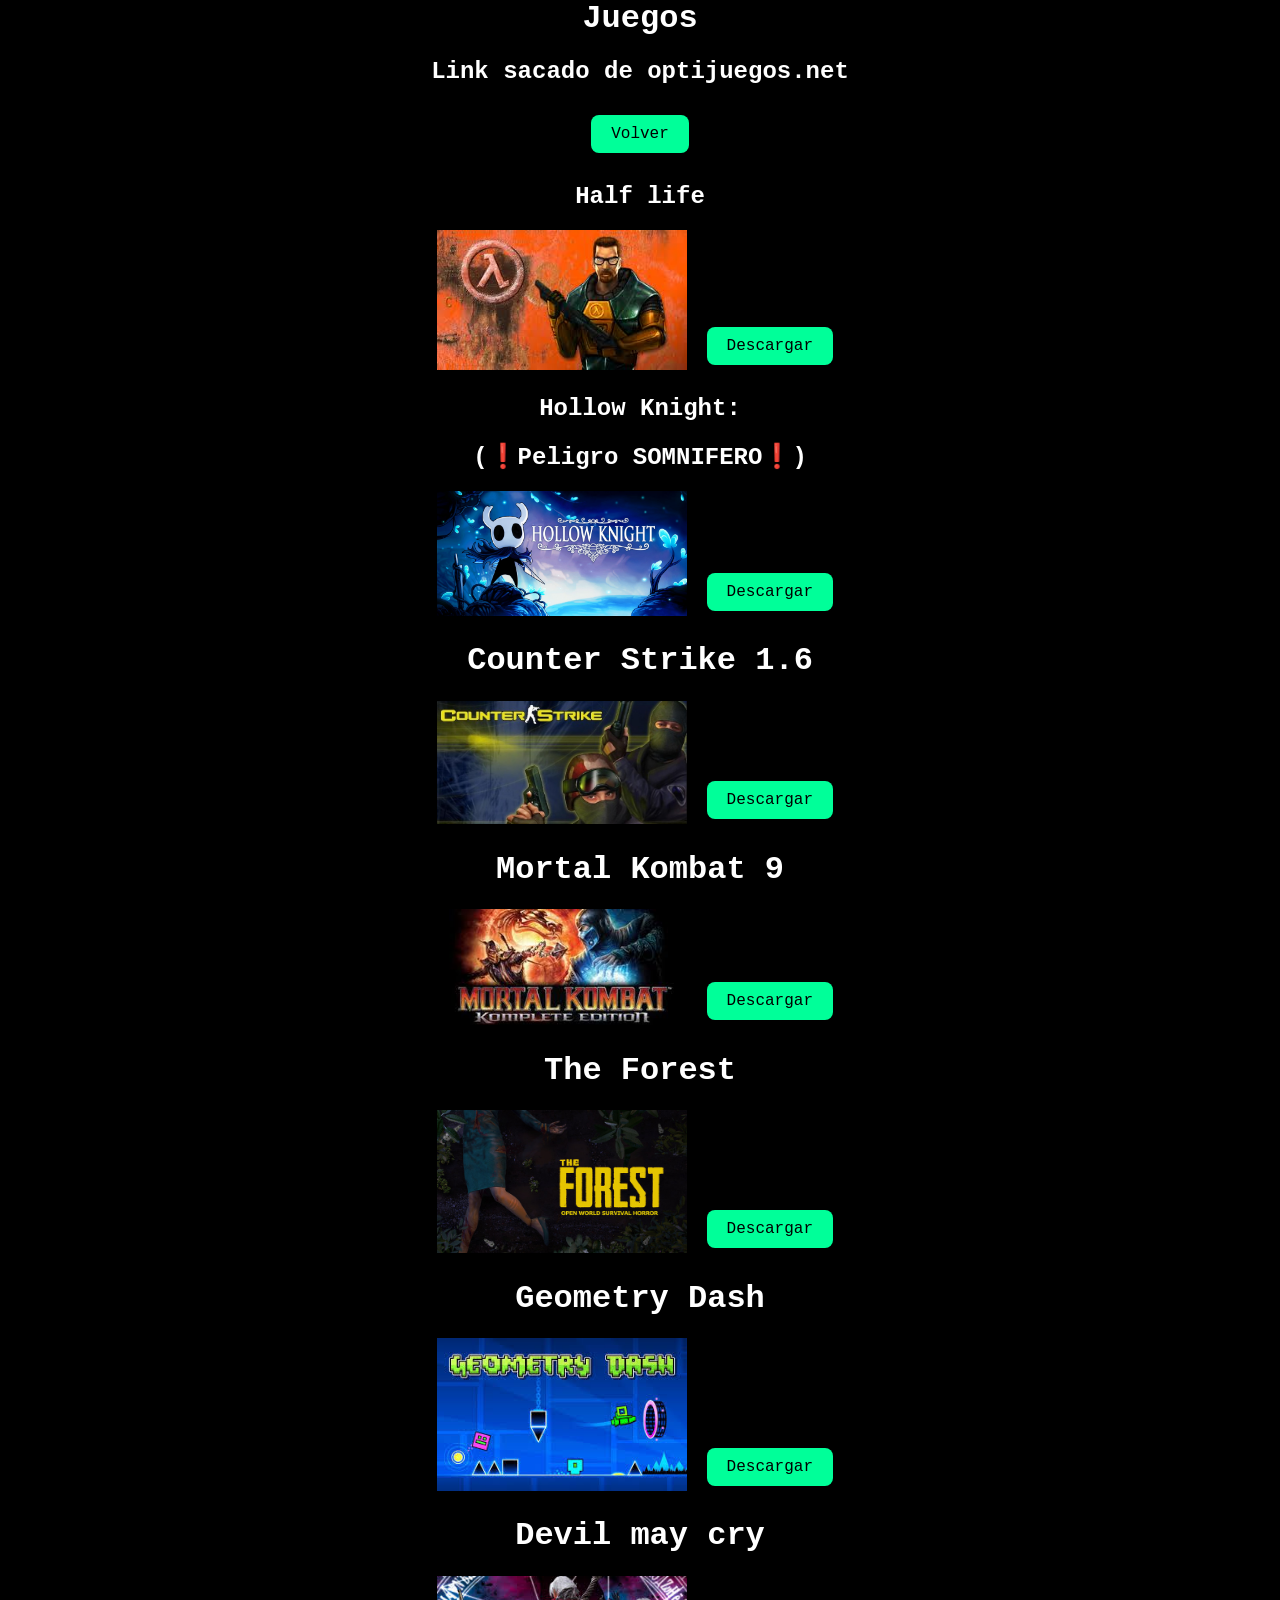
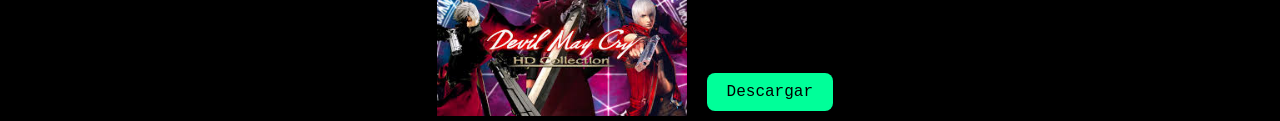
==== pag1.html @ 382973ef "Add files via upload" ====
<html>

<head>
 <style>
body {
    background-color: black;
    color: white;
    font-family: 'Courier New', Courier, monospace;
}

button {
      background-color: #00ffcc;
      color: black;
      border: none;
      padding: 10px 20px;
      margin: 10px;
      border-radius: 5px;
      font-family: 'Courier New', monospace;
      cursor: pointer;
      vertical-align: bottom;
    }

 </style>

<meta name="viewport" content="width=device-width, initial-scale=1.0">
<link rel="stylesheet" href="style/style.css">

<h1>Juegos</h1>
<h2>Link sacado de optijuegos.net</h2>

</head>

<body>
<a href="index.html"><button>Volver</button></a>

<h2>Half life</h2>
<img src="Imagenes/Half-life.png" width="250" height="150">
<a href="https://www.mediafire.com/file/2y1tl2cg7ugn3y4"><button>Descargar</button></a>

<h2>Hollow Knight: </h2>
<h2>(❗Peligro SOMNIFERO❗)</h2>
<img src="Imagenes/hollow.png" width="250" height="150">
<a href="https://www.mediafire.com/file/e5mm2clivttvxgk"><button>Descargar</button></a>

<h1>Counter Strike 1.6</h1>
<img src="Imagenes/cs.16.png" width="250" height="150">
<a href="https://www.mediafire.com/file/ag28b7eumf10go2"><button>Descargar</button></a>

<h1>Mortal Kombat 9 </h1>
<img src="Imagenes/mk9.png" width="250" height="150">
<a href="https://www.mediafire.com/file/gbnnyxakrp269st"><button>Descargar</button></a>

<h1>The Forest</h1>
<img src="Imagenes/theforest.png" width="250" height="150">
<a href="https://www.mediafire.com/file/tn9l13cybhm2dzu"><button>Descargar</button></a>

<h1>Geometry Dash</h1>
<img src="Imagenes/GD.png" width="250" height="150">
<a href="https://www.mediafire.com/file/4oqkhsbyplv3ry0"><button>Descargar</button></a>

<h1>Devil may cry </h1>
<img src="Imagenes/image (2).png" width="250" height="150">
<a href="https://gofile.io/d/u73lpL"><button>Descargar</button></a>

    
</body>

</html>
---- style/style.css ----
/* Estilos generales */
body {
  background-color: black;   /* fondo negro */
  color: white;              /* texto blanco */
  font-family: 'Courier New', monospace;
  text-align: center;
  margin: 0;
  padding: 0;
}

/* Imágenes adaptables */
img {
  max-width: 100%;   /* nunca más grande que la pantalla */
  height: auto;
}

/* Botones */
button {
  background-color: #00ff99; /* verde gamer */
  color: black;
  border: none;
  border-radius: 8px;
  padding: 10px 20px;
  margin: 10px;
  cursor: pointer;
  font-size: 1em;
}

button:hover {
  background-color: #00cc77; 
}


@media (max-width: 600px) {
  body {
    font-size: 18px; 
  }

  button {
    width: 100%;     
    font-size: 1.2em;
  }
}
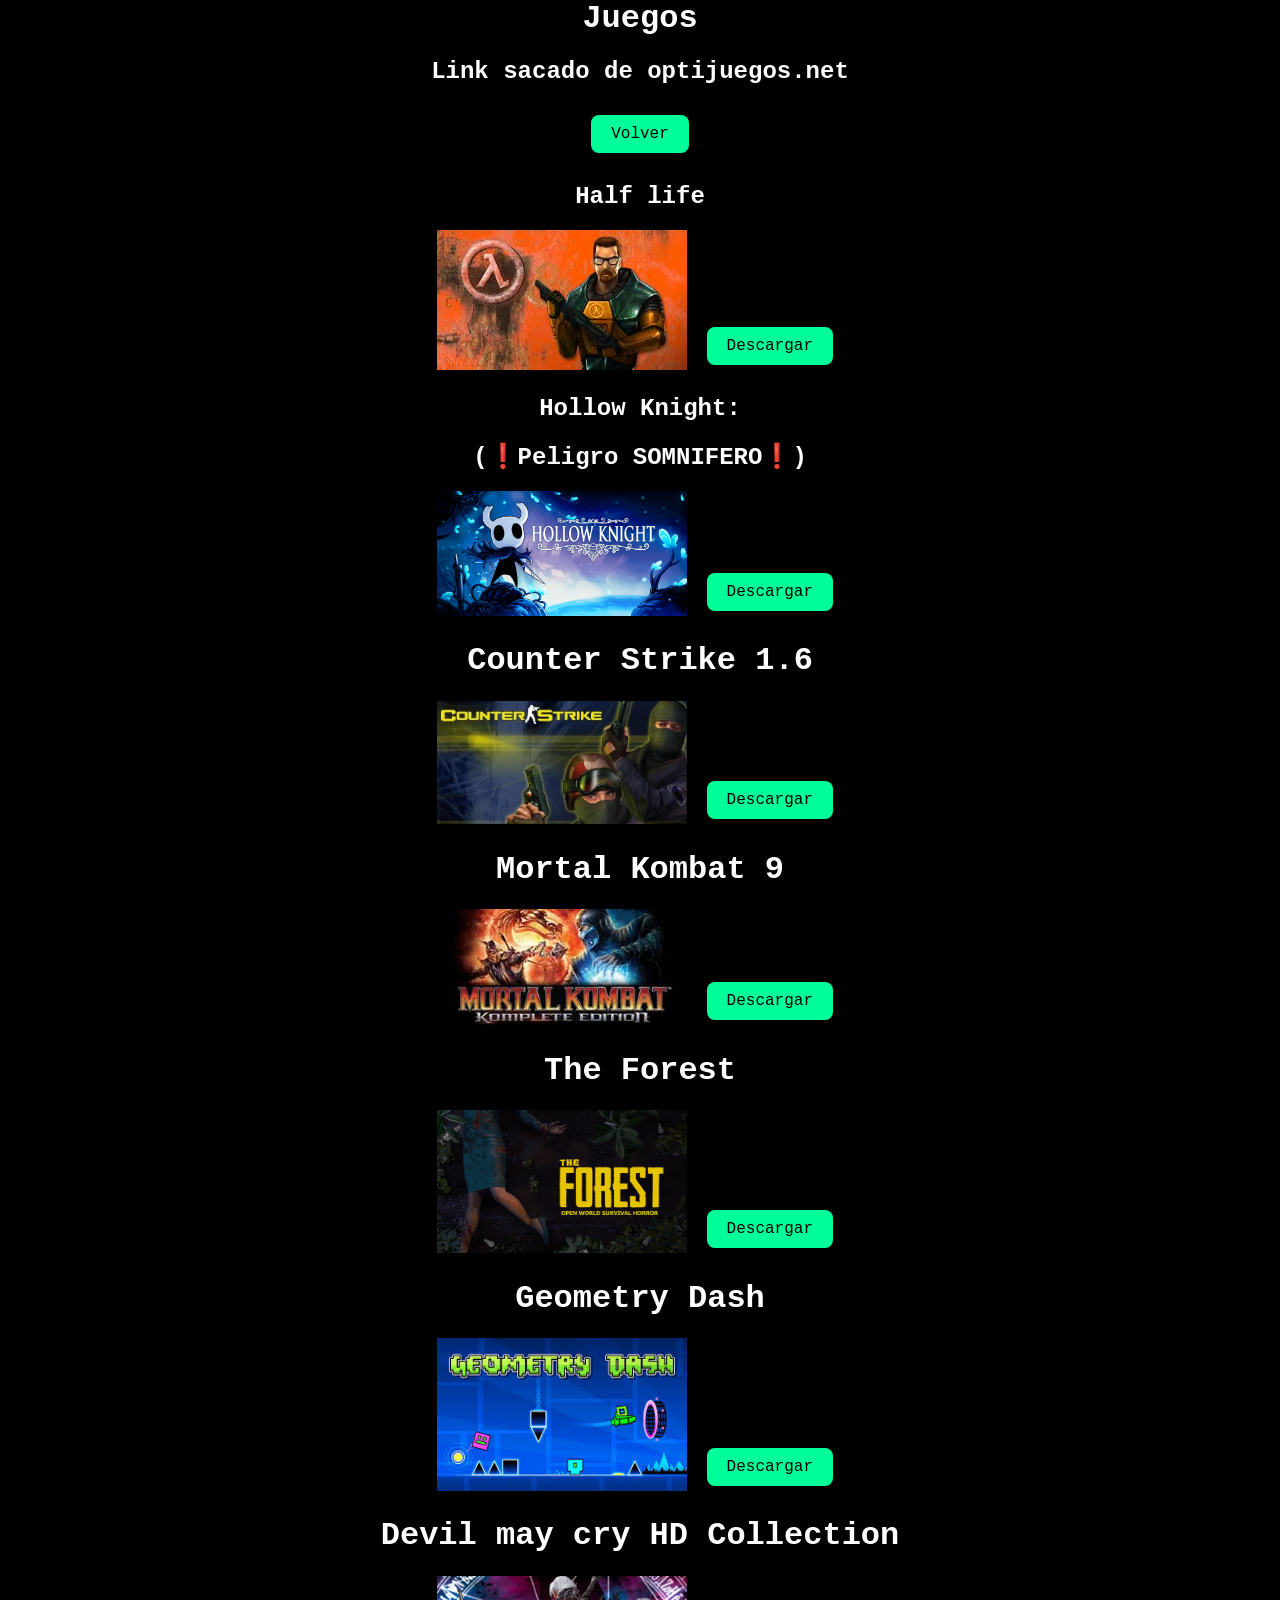
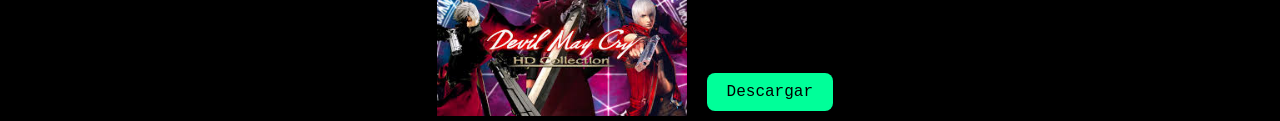
==== commit dfb2b3c3: "Fix game title for Devil may cry Updated the title of the last game from 'Devil may cry' to 'Devil m" ====
--- a/pag1.html
+++ b/pag1.html
@@ -58,11 +58,11 @@
 <img src="Imagenes/GD.png" width="250" height="150">
 <a href="https://www.mediafire.com/file/4oqkhsbyplv3ry0"><button>Descargar</button></a>
 
-<h1>Devil may cry </h1>
+<h1>Devil may cry HD Collection </h1>
 <img src="Imagenes/image (2).png" width="250" height="150">
 <a href="https://gofile.io/d/u73lpL"><button>Descargar</button></a>
 
     
 </body>
 
-</html>+</html>
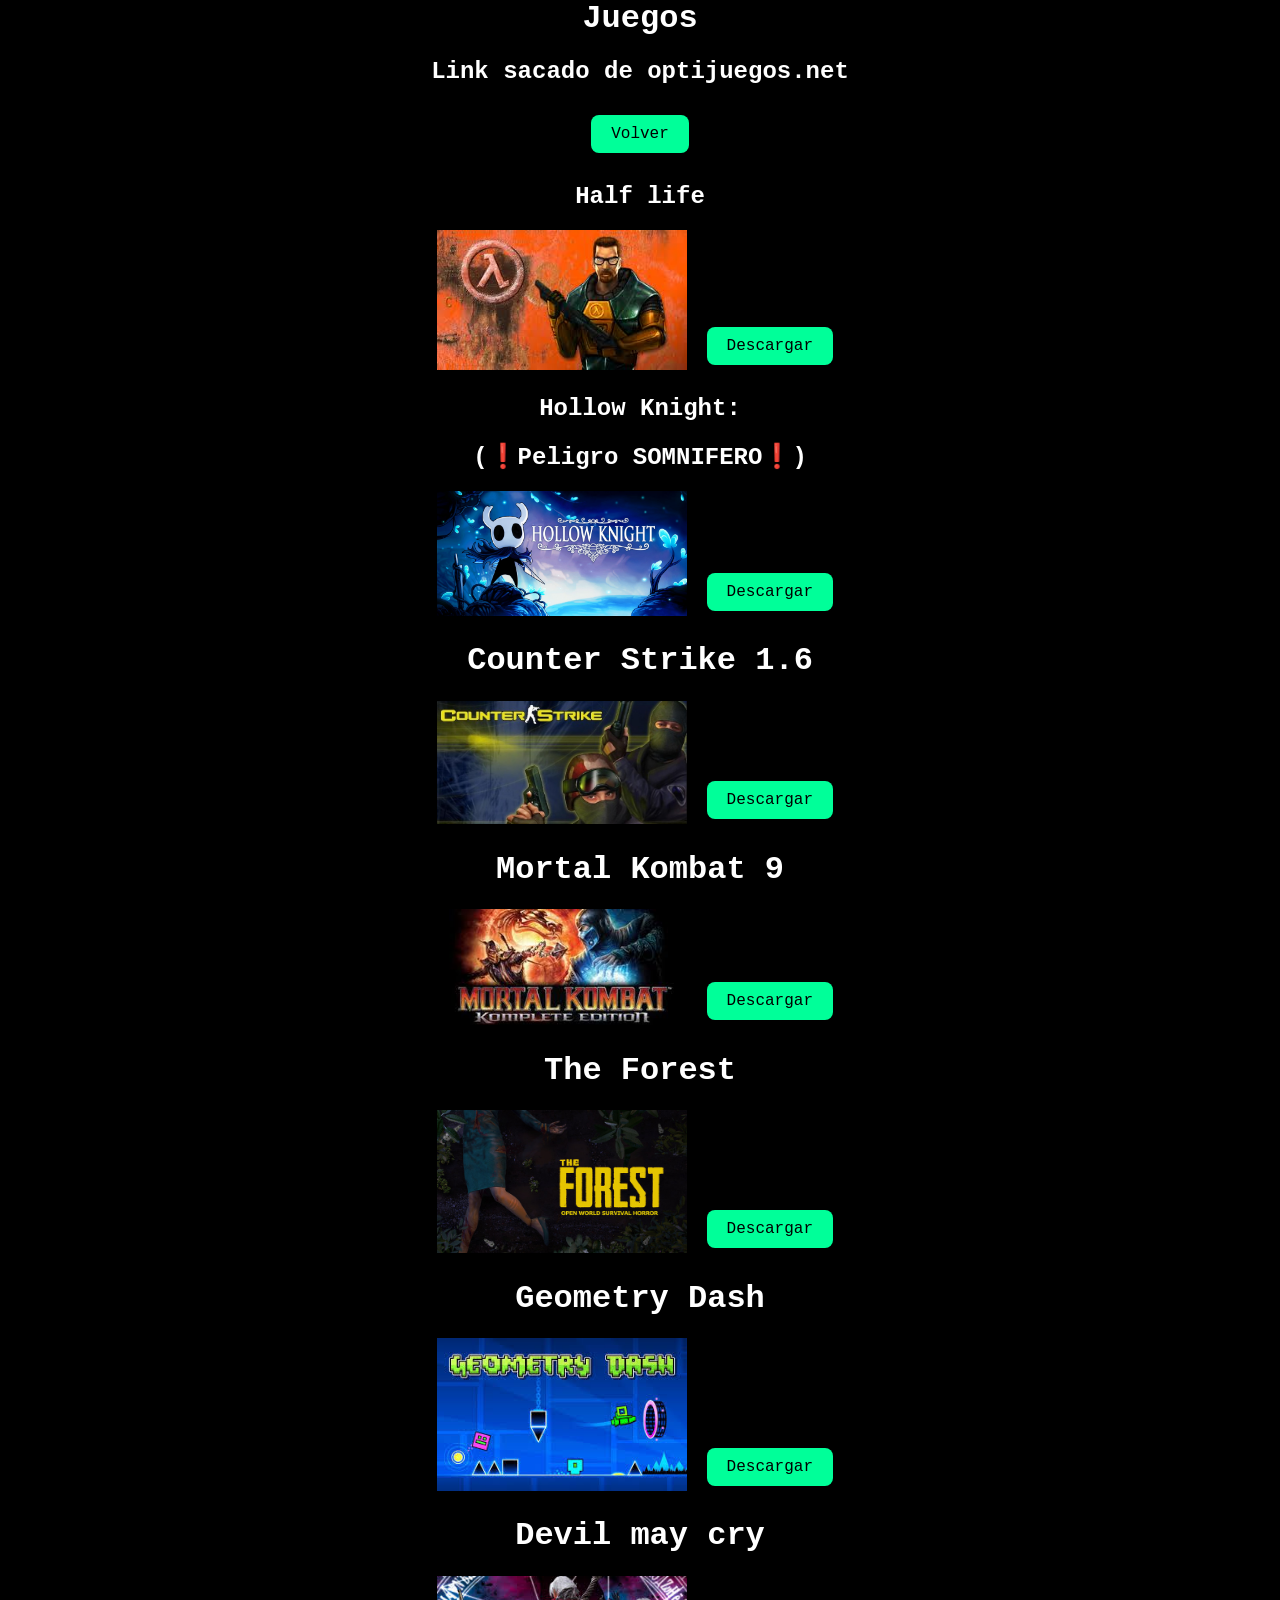
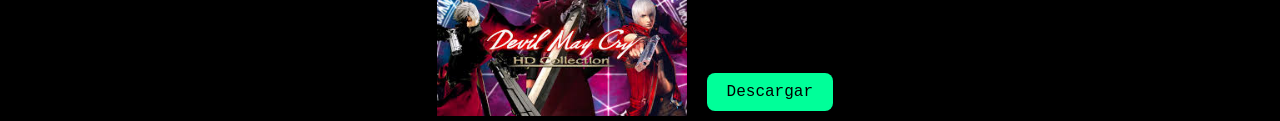
==== commit 06aebc5d: "Add files via upload" ====
--- a/pag1.html
+++ b/pag1.html
@@ -58,11 +58,11 @@
 <img src="Imagenes/GD.png" width="250" height="150">
 <a href="https://www.mediafire.com/file/4oqkhsbyplv3ry0"><button>Descargar</button></a>
 
-<h1>Devil may cry HD Collection </h1>
+<h1>Devil may cry </h1>
 <img src="Imagenes/image (2).png" width="250" height="150">
 <a href="https://gofile.io/d/u73lpL"><button>Descargar</button></a>
 
     
 </body>
 
-</html>
+</html>
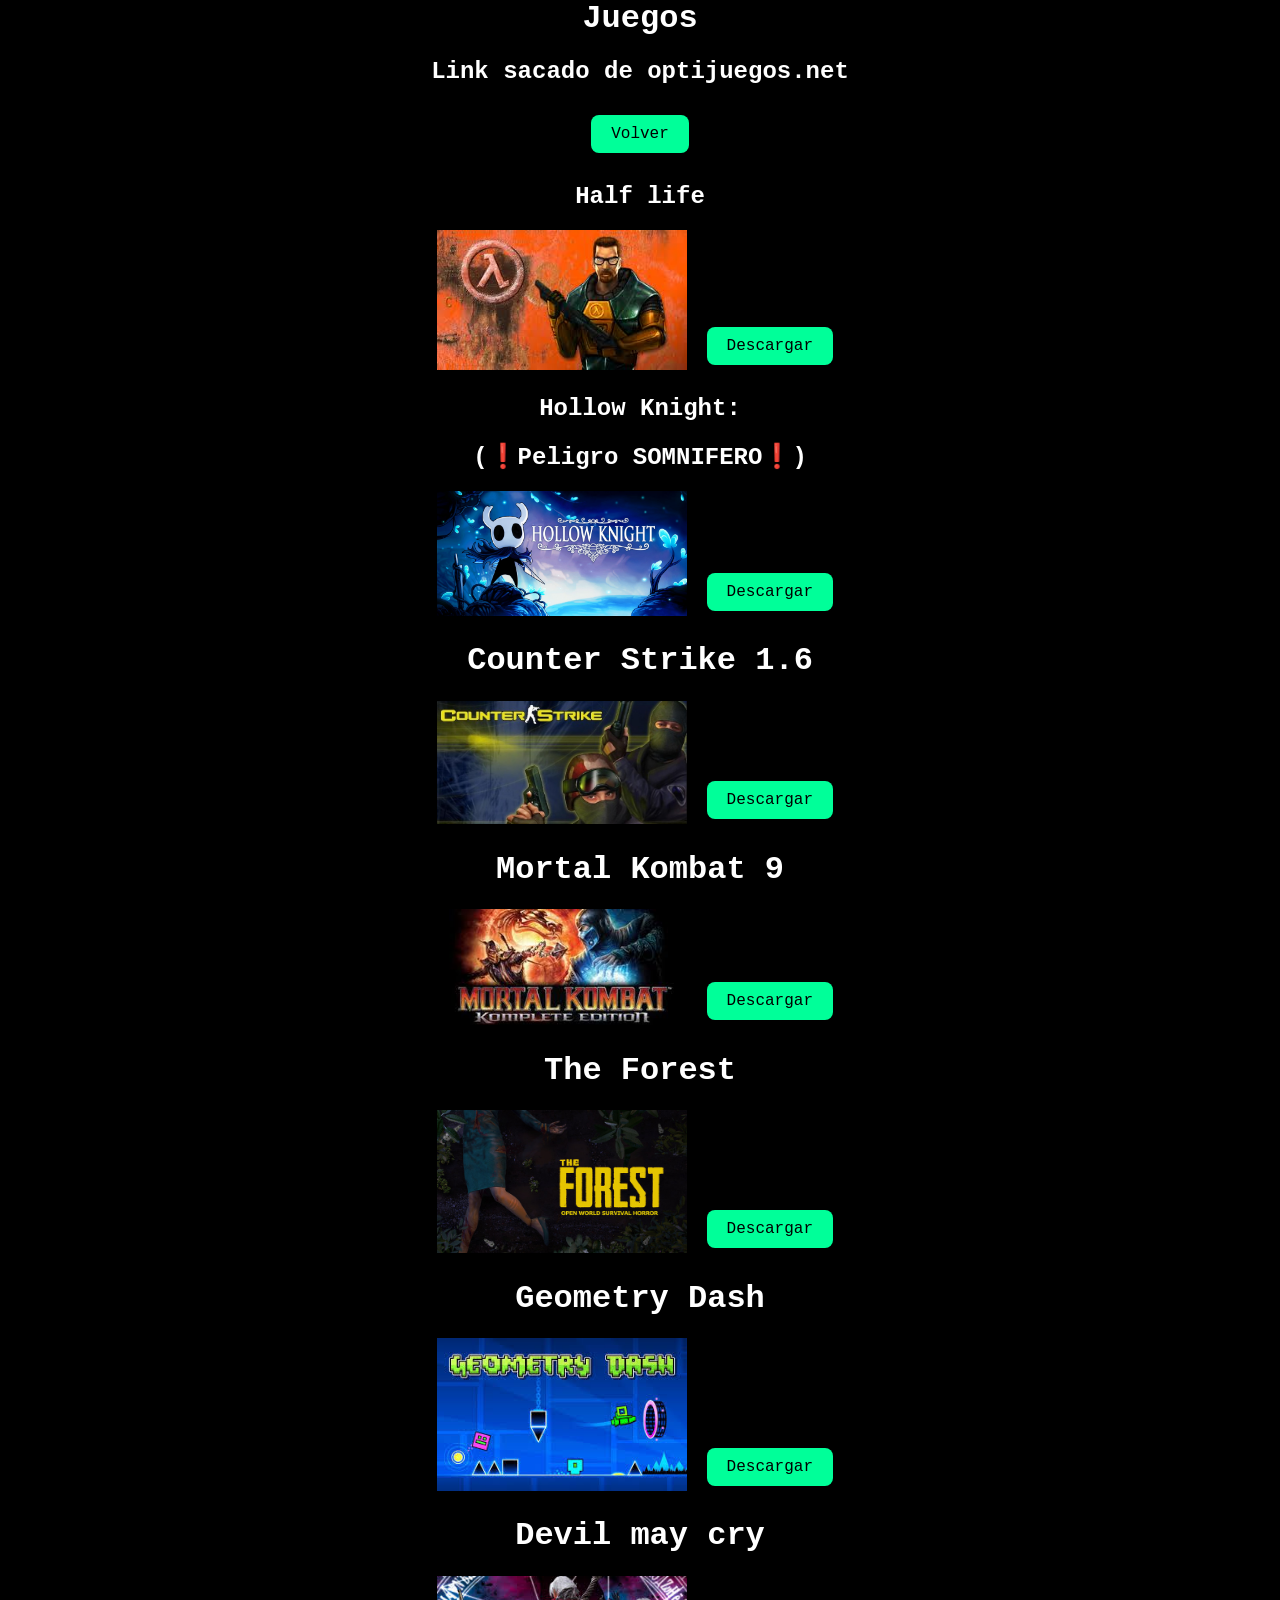
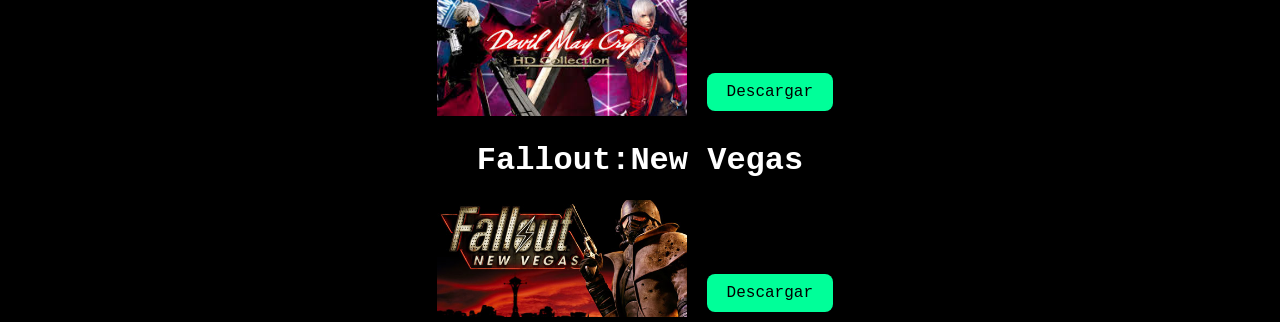
==== commit df93b03f: "Add files via upload" ====
--- a/pag1.html
+++ b/pag1.html
@@ -61,6 +61,9 @@
 <h1>Devil may cry </h1>
 <img src="Imagenes/image (2).png" width="250" height="150">
 <a href="https://gofile.io/d/u73lpL"><button>Descargar</button></a>
+<h1>Fallout:New Vegas</h1>
+<img src="Imagenes/FalloutNV.png" width="250" height="150">
+<a href="https://www.mediafire.com/file/jri4y8qvwvakbfo"><button>Descargar</button></a>
 
     
 </body>
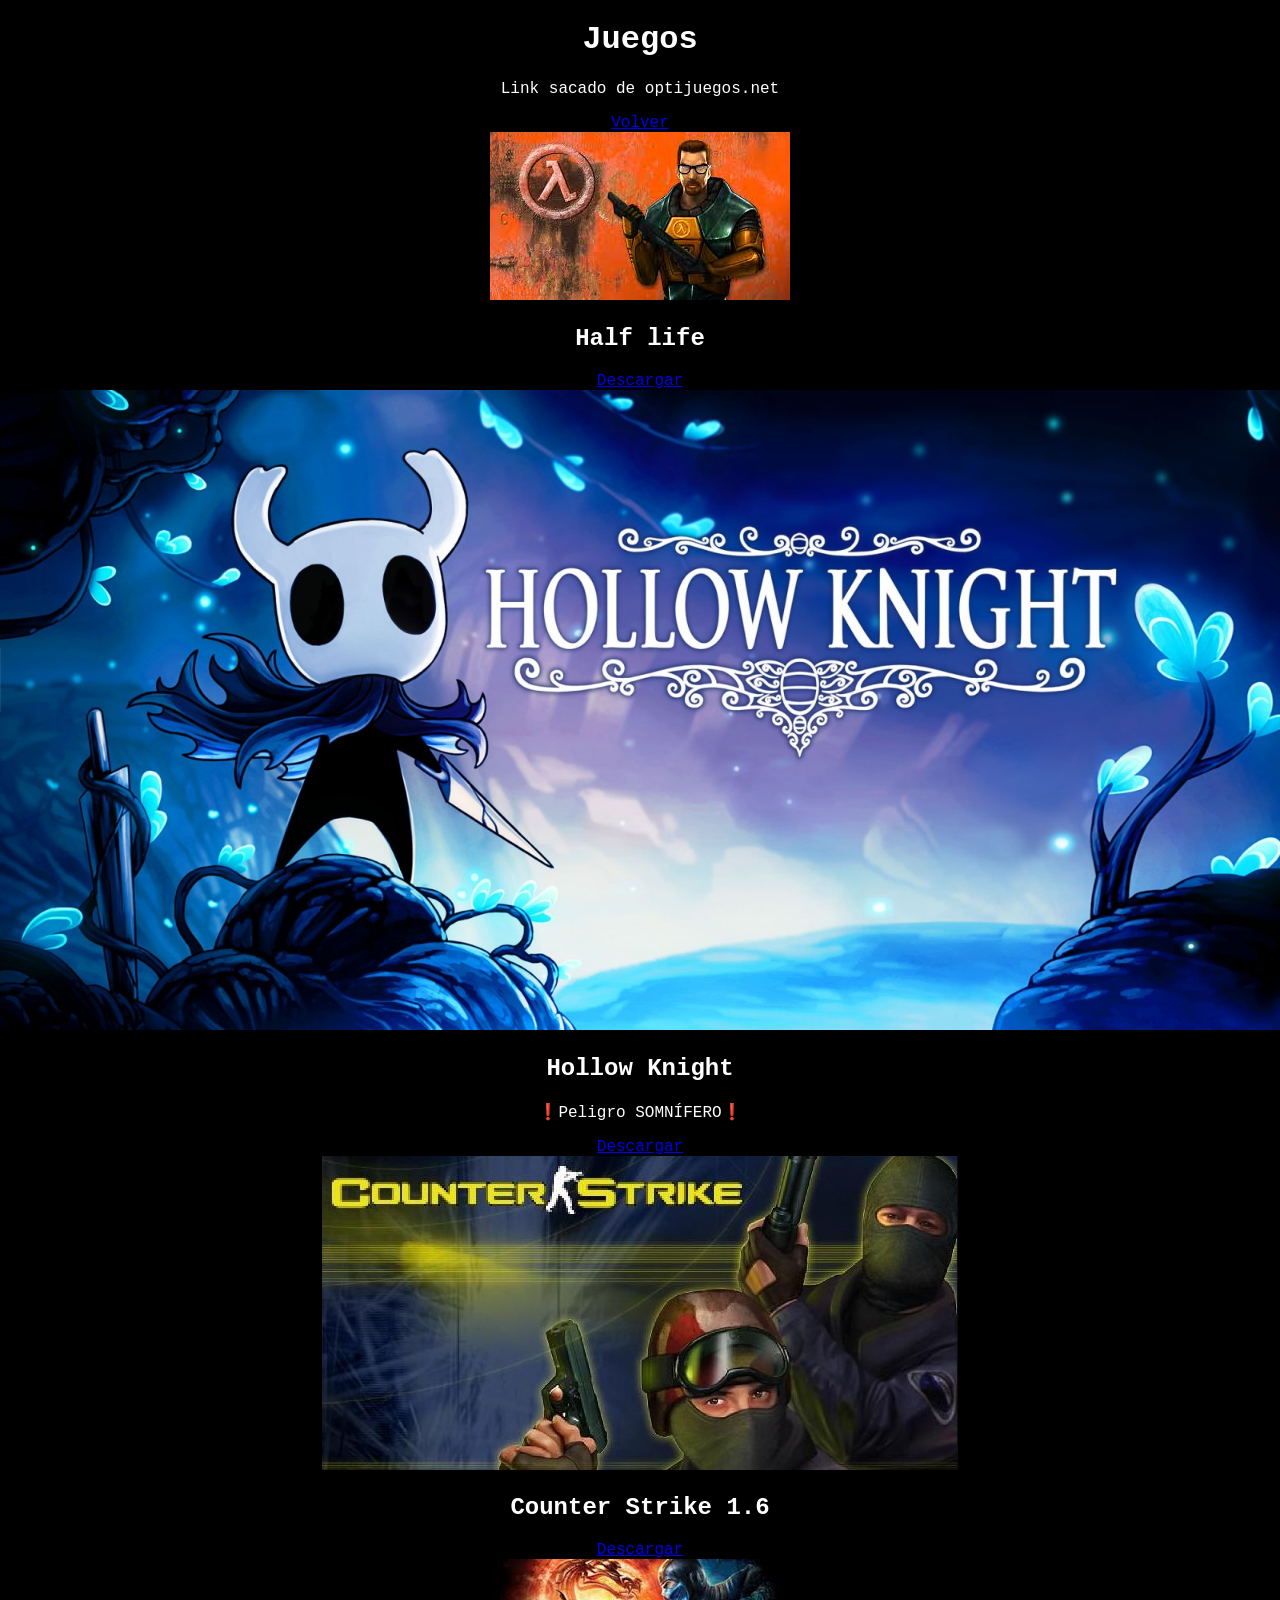
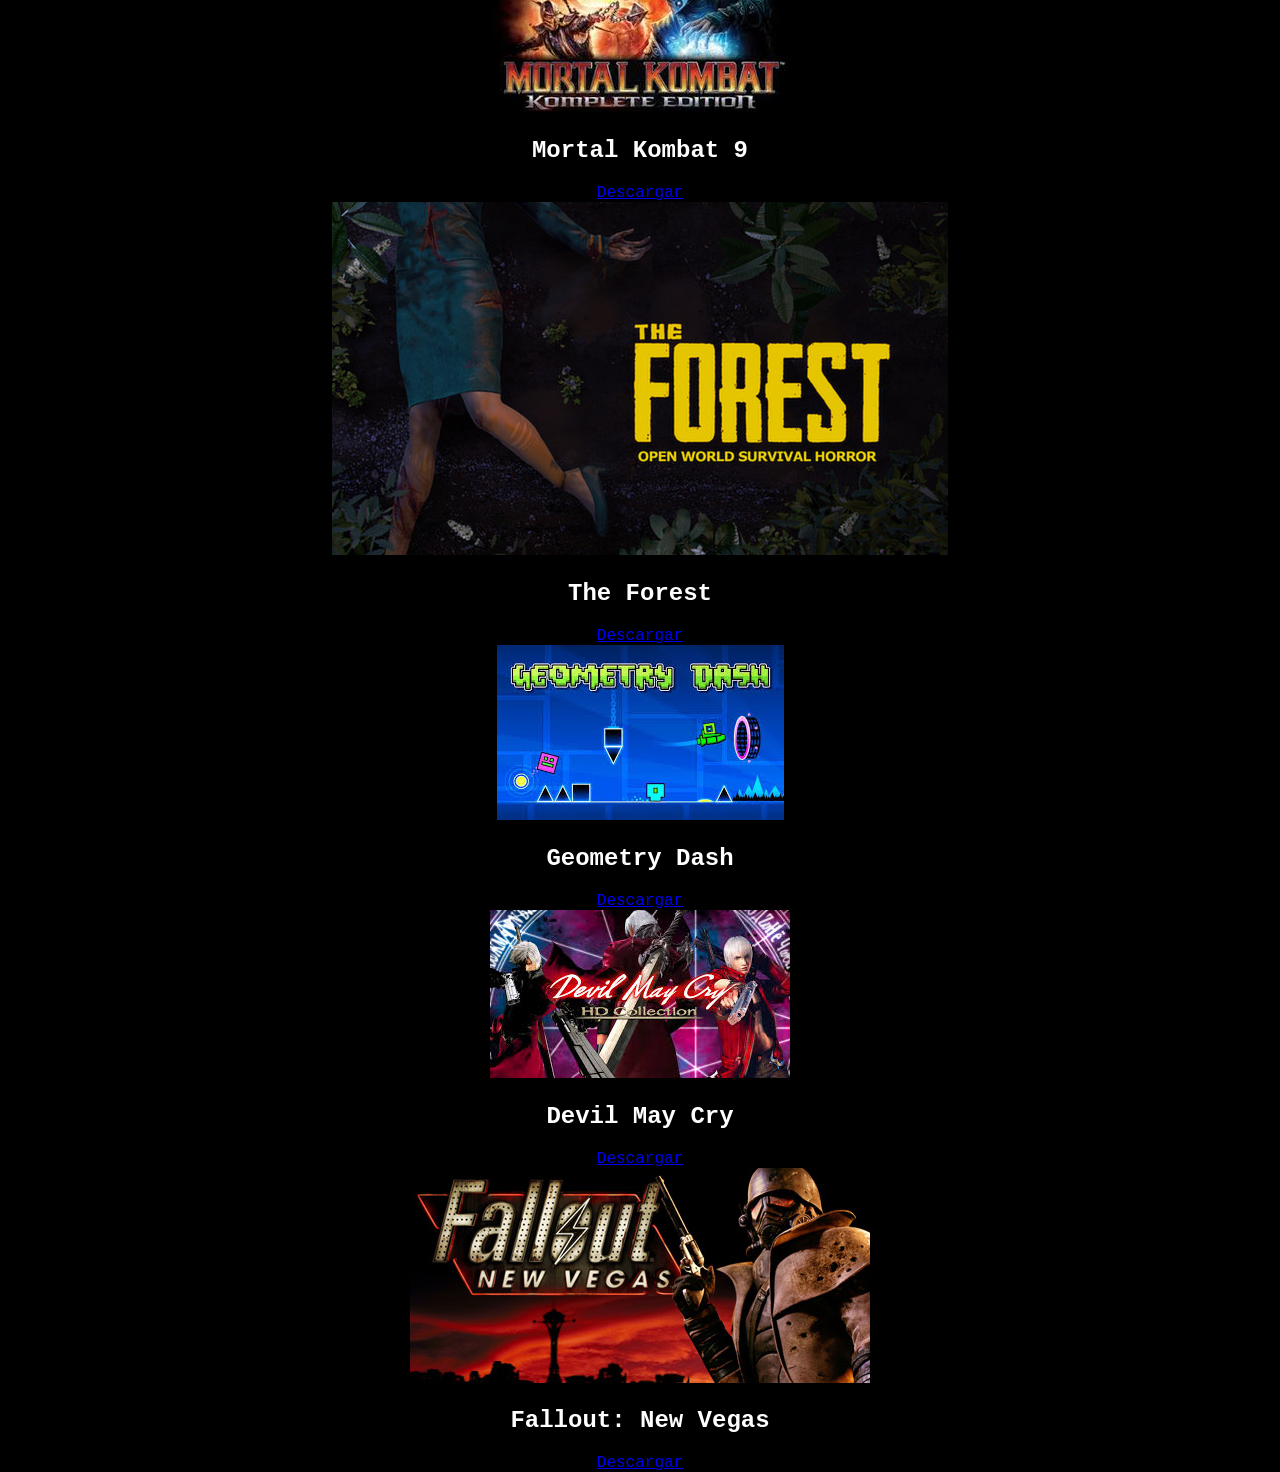
==== commit dd001a42: "Add files via upload" ====
--- a/pag1.html
+++ b/pag1.html
@@ -1,71 +1,89 @@
-<html>
+<!DOCTYPE html>
+<html lang="es">
+<head>
+  <meta charset="UTF-8">
+  <meta name="viewport" content="width=device-width, initial-scale=1.0">
+  <title>Juegos</title>
+  <link rel="stylesheet" href="style/style.css">
+</head>
+<body>
+  <main class="content-page">
+    <header class="page-header">
+      <div>
+        <h1>Juegos</h1>
+        <p class="page-intro">Link sacado de optijuegos.net</p>
+      </div>
+      <div class="button-row">
+        <a class="button" href="index.html">Volver</a>
+      </div>
+    </header>
 
-<head>
- <style>
-body {
-    background-color: black;
-    color: white;
-    font-family: 'Courier New', Courier, monospace;
-}
+    <section class="grid-list">
+      <article class="item-card">
+        <img src="Imagenes/Half-life.png" alt="Half life">
+        <div class="item-info">
+          <h2>Half life</h2>
+          <a class="button" href="https://www.mediafire.com/file/2y1tl2cg7ugn3y4">Descargar</a>
+        </div>
+      </article>
 
-button {
-      background-color: #00ffcc;
-      color: black;
-      border: none;
-      padding: 10px 20px;
-      margin: 10px;
-      border-radius: 5px;
-      font-family: 'Courier New', monospace;
-      cursor: pointer;
-      vertical-align: bottom;
-    }
+      <article class="item-card">
+        <img src="Imagenes/hollow.png" alt="Hollow Knight">
+        <div class="item-info">
+          <h2>Hollow Knight</h2>
+          <p class="warning">❗Peligro SOMNÍFERO❗</p>
+          <a class="button" href="https://www.mediafire.com/file/e5mm2clivttvxgk">Descargar</a>
+        </div>
+      </article>
 
- </style>
+      <article class="item-card">
+        <img src="Imagenes/cs.16.png" alt="Counter Strike 1.6">
+        <div class="item-info">
+          <h2>Counter Strike 1.6</h2>
+          <a class="button" href="https://www.mediafire.com/file/ag28b7eumf10go2">Descargar</a>
+        </div>
+      </article>
 
-<meta name="viewport" content="width=device-width, initial-scale=1.0">
-<link rel="stylesheet" href="style/style.css">
+      <article class="item-card">
+        <img src="Imagenes/mk9.png" alt="Mortal Kombat 9">
+        <div class="item-info">
+          <h2>Mortal Kombat 9</h2>
+          <a class="button" href="https://www.mediafire.com/file/gbnnyxakrp269st">Descargar</a>
+        </div>
+      </article>
 
-<h1>Juegos</h1>
-<h2>Link sacado de optijuegos.net</h2>
+      <article class="item-card">
+        <img src="Imagenes/theforest.png" alt="The Forest">
+        <div class="item-info">
+          <h2>The Forest</h2>
+          <a class="button" href="https://www.mediafire.com/file/tn9l13cybhm2dzu">Descargar</a>
+        </div>
+      </article>
 
-</head>
+      <article class="item-card">
+        <img src="Imagenes/GD.png" alt="Geometry Dash">
+        <div class="item-info">
+          <h2>Geometry Dash</h2>
+          <a class="button" href="https://www.mediafire.com/file/4oqkhsbyplv3ry0">Descargar</a>
+        </div>
+      </article>
 
-<body>
-<a href="index.html"><button>Volver</button></a>
+      <article class="item-card">
+        <img src="Imagenes/image (2).png" alt="Devil May Cry">
+        <div class="item-info">
+          <h2>Devil May Cry</h2>
+          <a class="button" href="https://gofile.io/d/u73lpL">Descargar</a>
+        </div>
+      </article>
 
-<h2>Half life</h2>
-<img src="Imagenes/Half-life.png" width="250" height="150">
-<a href="https://www.mediafire.com/file/2y1tl2cg7ugn3y4"><button>Descargar</button></a>
-
-<h2>Hollow Knight: </h2>
-<h2>(❗Peligro SOMNIFERO❗)</h2>
-<img src="Imagenes/hollow.png" width="250" height="150">
-<a href="https://www.mediafire.com/file/e5mm2clivttvxgk"><button>Descargar</button></a>
-
-<h1>Counter Strike 1.6</h1>
-<img src="Imagenes/cs.16.png" width="250" height="150">
-<a href="https://www.mediafire.com/file/ag28b7eumf10go2"><button>Descargar</button></a>
-
-<h1>Mortal Kombat 9 </h1>
-<img src="Imagenes/mk9.png" width="250" height="150">
-<a href="https://www.mediafire.com/file/gbnnyxakrp269st"><button>Descargar</button></a>
-
-<h1>The Forest</h1>
-<img src="Imagenes/theforest.png" width="250" height="150">
-<a href="https://www.mediafire.com/file/tn9l13cybhm2dzu"><button>Descargar</button></a>
-
-<h1>Geometry Dash</h1>
-<img src="Imagenes/GD.png" width="250" height="150">
-<a href="https://www.mediafire.com/file/4oqkhsbyplv3ry0"><button>Descargar</button></a>
-
-<h1>Devil may cry </h1>
-<img src="Imagenes/image (2).png" width="250" height="150">
-<a href="https://gofile.io/d/u73lpL"><button>Descargar</button></a>
-<h1>Fallout:New Vegas</h1>
-<img src="Imagenes/FalloutNV.png" width="250" height="150">
-<a href="https://www.mediafire.com/file/jri4y8qvwvakbfo"><button>Descargar</button></a>
-
-    
+      <article class="item-card">
+        <img src="Imagenes/FalloutNV.png" alt="Fallout: New Vegas">
+        <div class="item-info">
+          <h2>Fallout: New Vegas</h2>
+          <a class="button" href="https://www.mediafire.com/file/jri4y8qvwvakbfo">Descargar</a>
+        </div>
+      </article>
+    </section>
+  </main>
 </body>
-
 </html>
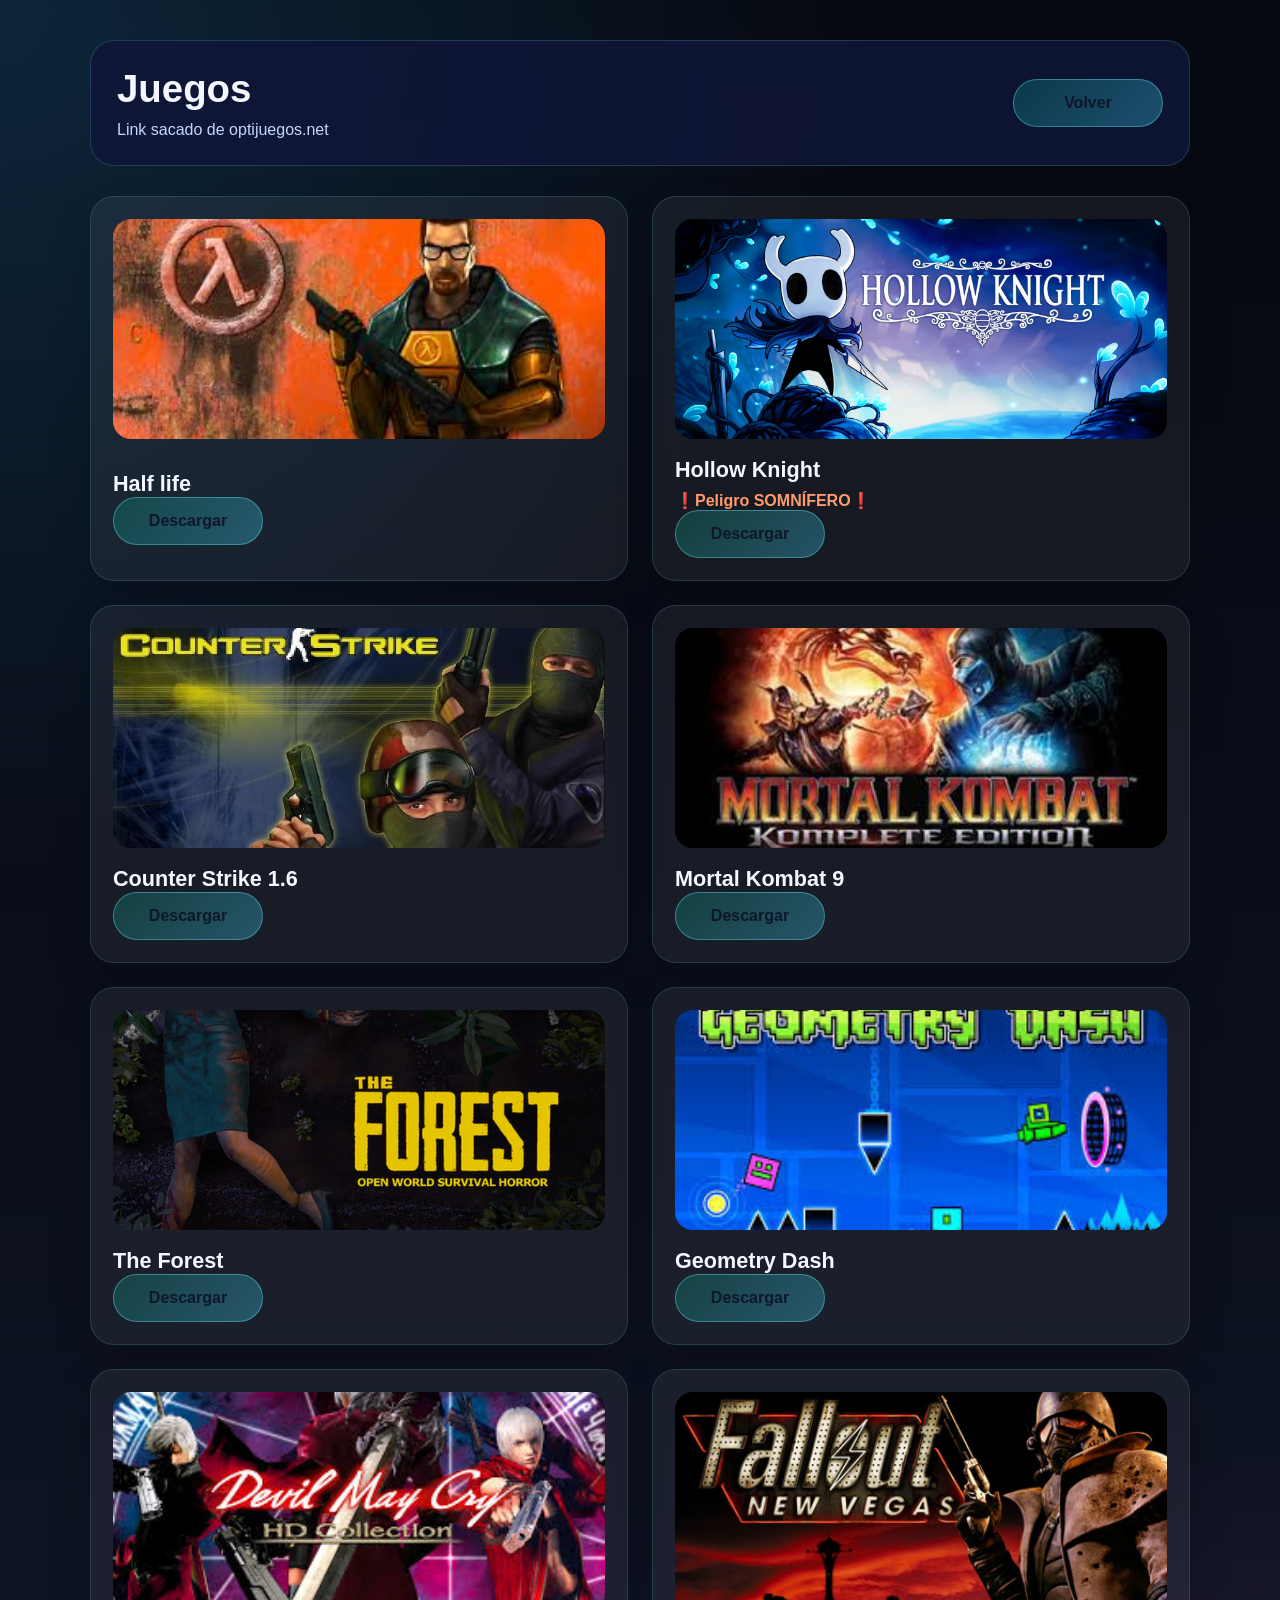
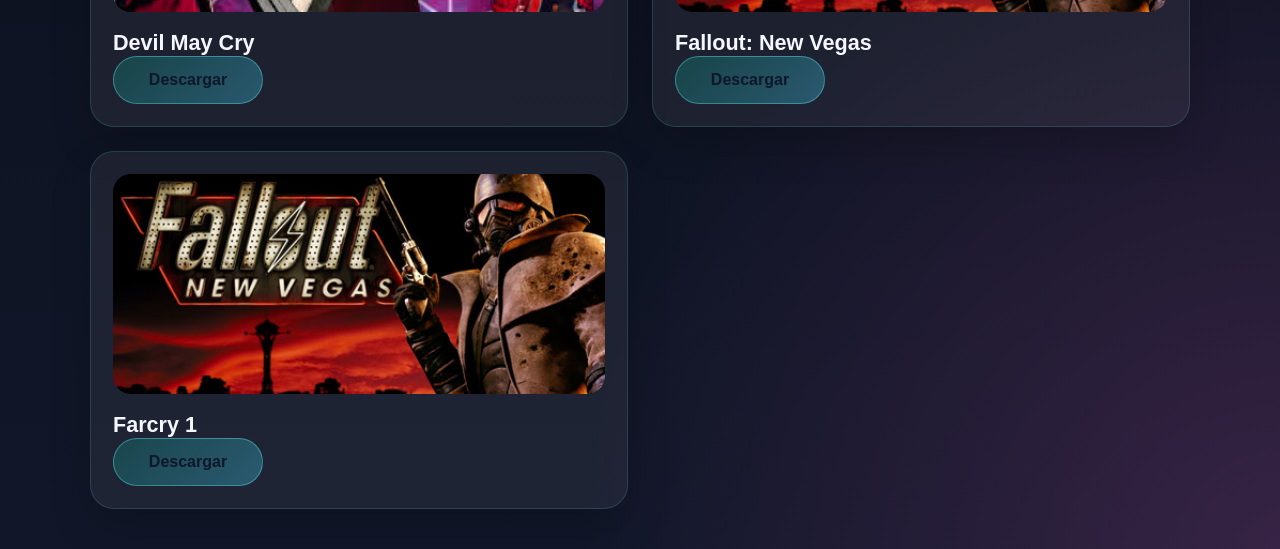
==== commit ffa8ab13: "Subo mi sitio completo" ====
--- a/pag1.html
+++ b/pag1.html
@@ -1,89 +1,98 @@
-<!DOCTYPE html>
-<html lang="es">
-<head>
-  <meta charset="UTF-8">
-  <meta name="viewport" content="width=device-width, initial-scale=1.0">
-  <title>Juegos</title>
-  <link rel="stylesheet" href="style/style.css">
-</head>
-<body>
-  <main class="content-page">
-    <header class="page-header">
-      <div>
-        <h1>Juegos</h1>
-        <p class="page-intro">Link sacado de optijuegos.net</p>
-      </div>
-      <div class="button-row">
-        <a class="button" href="index.html">Volver</a>
-      </div>
-    </header>
-
-    <section class="grid-list">
-      <article class="item-card">
-        <img src="Imagenes/Half-life.png" alt="Half life">
-        <div class="item-info">
-          <h2>Half life</h2>
-          <a class="button" href="https://www.mediafire.com/file/2y1tl2cg7ugn3y4">Descargar</a>
-        </div>
-      </article>
-
-      <article class="item-card">
-        <img src="Imagenes/hollow.png" alt="Hollow Knight">
-        <div class="item-info">
-          <h2>Hollow Knight</h2>
-          <p class="warning">❗Peligro SOMNÍFERO❗</p>
-          <a class="button" href="https://www.mediafire.com/file/e5mm2clivttvxgk">Descargar</a>
-        </div>
-      </article>
-
-      <article class="item-card">
-        <img src="Imagenes/cs.16.png" alt="Counter Strike 1.6">
-        <div class="item-info">
-          <h2>Counter Strike 1.6</h2>
-          <a class="button" href="https://www.mediafire.com/file/ag28b7eumf10go2">Descargar</a>
-        </div>
-      </article>
-
-      <article class="item-card">
-        <img src="Imagenes/mk9.png" alt="Mortal Kombat 9">
-        <div class="item-info">
-          <h2>Mortal Kombat 9</h2>
-          <a class="button" href="https://www.mediafire.com/file/gbnnyxakrp269st">Descargar</a>
-        </div>
-      </article>
-
-      <article class="item-card">
-        <img src="Imagenes/theforest.png" alt="The Forest">
-        <div class="item-info">
-          <h2>The Forest</h2>
-          <a class="button" href="https://www.mediafire.com/file/tn9l13cybhm2dzu">Descargar</a>
-        </div>
-      </article>
-
-      <article class="item-card">
-        <img src="Imagenes/GD.png" alt="Geometry Dash">
-        <div class="item-info">
-          <h2>Geometry Dash</h2>
-          <a class="button" href="https://www.mediafire.com/file/4oqkhsbyplv3ry0">Descargar</a>
-        </div>
-      </article>
-
-      <article class="item-card">
-        <img src="Imagenes/image (2).png" alt="Devil May Cry">
-        <div class="item-info">
-          <h2>Devil May Cry</h2>
-          <a class="button" href="https://gofile.io/d/u73lpL">Descargar</a>
-        </div>
-      </article>
-
-      <article class="item-card">
-        <img src="Imagenes/FalloutNV.png" alt="Fallout: New Vegas">
-        <div class="item-info">
-          <h2>Fallout: New Vegas</h2>
-          <a class="button" href="https://www.mediafire.com/file/jri4y8qvwvakbfo">Descargar</a>
-        </div>
-      </article>
-    </section>
-  </main>
-</body>
+<!DOCTYPE html>
+<html lang="es">
+<head>
+  <meta charset="UTF-8">
+  <meta name="viewport" content="width=device-width, initial-scale=1.0">
+  <title>Juegos</title>
+  <link rel="stylesheet" href="style/style.css">
+</head>
+<body>
+  <main class="content-page">
+    <header class="page-header">
+      <div>
+        <h1>Juegos</h1>
+        <p class="page-intro">Link sacado de optijuegos.net</p>
+      </div>
+      <div class="button-row">
+        <a class="button" href="index.html">Volver</a>
+      </div>
+    </header>
+
+    <section class="grid-list">
+      <article class="item-card">
+        <img src="Imagenes/Half-life.png" alt="Half life">
+        <div class="item-info">
+          <h2>Half life</h2>
+          <a class="button" href="https://www.mediafire.com/file/2y1tl2cg7ugn3y4">Descargar</a>
+        </div>
+      </article>
+
+      <article class="item-card">
+        <img src="Imagenes/hollow.png" alt="Hollow Knight">
+        <div class="item-info">
+          <h2>Hollow Knight</h2>
+          <p class="warning">❗Peligro SOMNÍFERO❗</p>
+          <a class="button" href="https://www.mediafire.com/file/e5mm2clivttvxgk">Descargar</a>
+        </div>
+      </article>
+
+      <article class="item-card">
+        <img src="Imagenes/cs.16.png" alt="Counter Strike 1.6">
+        <div class="item-info">
+          <h2>Counter Strike 1.6</h2>
+          <a class="button" href="https://www.mediafire.com/file/ag28b7eumf10go2">Descargar</a>
+        </div>
+      </article>
+
+      <article class="item-card">
+        <img src="Imagenes/mk9.png" alt="Mortal Kombat 9">
+        <div class="item-info">
+          <h2>Mortal Kombat 9</h2>
+          <a class="button" href="https://www.mediafire.com/file/gbnnyxakrp269st">Descargar</a>
+        </div>
+      </article>
+
+      <article class="item-card">
+        <img src="Imagenes/theforest.png" alt="The Forest">
+        <div class="item-info">
+          <h2>The Forest</h2>
+          <a class="button" href="https://www.mediafire.com/file/tn9l13cybhm2dzu">Descargar</a>
+        </div>
+      </article>
+
+      <article class="item-card">
+        <img src="Imagenes/GD.png" alt="Geometry Dash">
+        <div class="item-info">
+          <h2>Geometry Dash</h2>
+          <a class="button" href="https://www.mediafire.com/file/4oqkhsbyplv3ry0">Descargar</a>
+        </div>
+      </article>
+
+      <article class="item-card">
+        <img src="Imagenes/image (2).png" alt="Devil May Cry">
+        <div class="item-info">
+          <h2>Devil May Cry</h2>
+          <a class="button" href="https://gofile.io/d/u73lpL">Descargar</a>
+        </div>
+      </article>
+
+      <article class="item-card">
+        <img src="Imagenes/FalloutNV.png" alt="Fallout: New Vegas">
+        <div class="item-info">
+          <h2>Fallout: New Vegas</h2>
+          <a class="button" href="https://www.mediafire.com/file/jri4y8qvwvakbfo">Descargar</a>
+        </div>
+      </article>
+
+       <article class="item-card">
+        <img src="Imagenes/FalloutNV.png" alt="Fallout: New Vegas">
+        <div class="item-info">
+          <h2>Farcry 1</h2>
+          <a class="button" href="https://www.mediafire.com/file/jri4y8qvwvakbfo">Descargar</a>
+        </div>
+      </article>
+
+    </section>
+  </main>
+</body>
 </html>
--- a/style/style.css
+++ b/style/style.css
@@ -1,43 +1,226 @@
-/* Estilos generales */
-body {
-  background-color: black;   /* fondo negro */
-  color: white;              /* texto blanco */
-  font-family: 'Courier New', monospace;
-  text-align: center;
-  margin: 0;
-  padding: 0;
-}
-
-/* Imágenes adaptables */
-img {
-  max-width: 100%;   /* nunca más grande que la pantalla */
-  height: auto;
-}
-
-/* Botones */
-button {
-  background-color: #00ff99; /* verde gamer */
-  color: black;
-  border: none;
-  border-radius: 8px;
-  padding: 10px 20px;
-  margin: 10px;
-  cursor: pointer;
-  font-size: 1em;
-}
-
-button:hover {
-  background-color: #00cc77; 
-}
-
-
-@media (max-width: 600px) {
-  body {
-    font-size: 18px; 
-  }
-
-  button {
-    width: 100%;     
-    font-size: 1.2em;
-  }
-}
+/* Estilos generales */
+:root {
+  --bg-dark: #070818;
+  --panel: rgba(15, 22, 55, 0.85);
+  --accent: #6effff;
+  --accent-strong: #48d8ff;
+  --text-light: #f5f7ff;
+  --text-soft: #c7d5ff;
+  --border: rgba(110, 255, 255, 0.18);
+  --shadow: 0 18px 45px rgba(0, 0, 0, 0.28);
+}
+
+* {
+  box-sizing: border-box;
+}
+
+body {
+  margin: 0;
+  min-height: 100vh;
+  background: radial-gradient(circle at top left, rgba(45, 175, 255, 0.18), transparent 35%),
+              radial-gradient(circle at bottom right, rgba(255, 100, 215, 0.16), transparent 28%),
+              linear-gradient(180deg, #06080f 0%, #111729 100%);
+  color: var(--text-light);
+  font-family: 'Segoe UI', Tahoma, Geneva, Verdana, sans-serif;
+}
+
+.page-wrapper {
+  width: min(1200px, calc(100% - 32px));
+  margin: 0 auto;
+  padding: 30px 0 50px;
+}
+
+.hero {
+  display: grid;
+  grid-template-columns: 1fr;
+  gap: 32px;
+  justify-items: center;
+  text-align: center;
+  padding: 32px;
+  background: var(--panel);
+  border: 1px solid var(--border);
+  border-radius: 28px;
+  box-shadow: var(--shadow);
+  backdrop-filter: blur(14px);
+}
+
+.hero-copy h1 {
+  margin: 0 0 18px;
+  font-size: clamp(2.4rem, 4vw, 3.8rem);
+  letter-spacing: -0.08em;
+}
+
+.hero-copy p {
+  margin: 0 0 26px;
+  color: var(--text-soft);
+  line-height: 1.7;
+  max-width: 620px;
+}
+
+.button-group {
+  display: flex;
+  flex-wrap: wrap;
+  gap: 16px;
+}
+
+.button {
+  display: inline-flex;
+  align-items: center;
+  justify-content: center;
+  padding: 14px 26px;
+  min-width: 150px;
+  background: linear-gradient(135deg, rgba(0, 255, 204, 0.16), rgba(72, 216, 255, 0.3));
+  border: 1px solid rgba(110, 255, 255, 0.35);
+  color: #0f172a;
+  font-weight: 700;
+  text-decoration: none;
+  border-radius: 999px;
+  transition: transform 220ms ease, background 220ms ease, color 220ms ease;
+}
+
+.button:hover {
+  color: #050816;
+  transform: translateY(-3px) scale(1.02);
+  background: linear-gradient(135deg, #00ffd5, #68e6ff);
+}
+
+.hero-image {
+  display: grid;
+  place-items: center;
+}
+
+.hero-image img {
+  width: 100%;
+  max-width: 460px;
+  border-radius: 24px;
+  border: 1px solid rgba(255, 255, 255, 0.12);
+  box-shadow: 0 22px 60px rgba(0, 0, 0, 0.35);
+  transition: transform 350ms ease, filter 350ms ease;
+}
+
+.hero-image img:hover {
+  transform: scale(1.04);
+  filter: brightness(1.05);
+}
+
+.content-page {
+  width: min(1100px, calc(100% - 36px));
+  margin: 0 auto;
+  padding: 40px 0;
+}
+
+.page-header {
+  display: flex;
+  flex-wrap: wrap;
+  align-items: center;
+  justify-content: space-between;
+  gap: 20px;
+  margin-bottom: 30px;
+  padding: 26px;
+  background: rgba(15, 22, 55, 0.88);
+  border: 1px solid rgba(110, 255, 255, 0.16);
+  border-radius: 24px;
+}
+
+.page-header h1 {
+  margin: 0;
+  font-size: clamp(2rem, 3vw, 3.2rem);
+}
+
+.page-intro {
+  margin: 10px 0 0;
+  color: var(--text-soft);
+}
+
+.button-row {
+  display: flex;
+  flex-wrap: wrap;
+  gap: 14px;
+}
+
+.button-row.wrap {
+  justify-content: flex-start;
+}
+
+.grid-list {
+  display: grid;
+  grid-template-columns: repeat(2, minmax(0, 1fr));
+  gap: 24px;
+}
+
+.item-card {
+  display: grid;
+  grid-template-columns: 1fr;
+  gap: 18px;
+  padding: 22px;
+  background: rgba(255, 255, 255, 0.06);
+  border: 1px solid rgba(110, 255, 255, 0.14);
+  border-radius: 24px;
+  box-shadow: 0 18px 40px rgba(0, 0, 0, 0.18);
+}
+
+.item-card img {
+  width: 100%;
+  height: auto;
+  max-height: 220px;
+  object-fit: cover;
+  border-radius: 18px;
+  transition: transform 280ms ease;
+}
+
+.item-card:hover img {
+  transform: scale(1.04);
+}
+
+.item-info h2 {
+  margin: 0;
+  font-size: 1.35rem;
+}
+
+.warning {
+  margin: 8px 0 0;
+  color: #ff9b6a;
+  font-weight: 700;
+}
+
+@media (max-width: 900px) {
+  .grid-list {
+    grid-template-columns: 1fr;
+  }
+}
+
+.footer-note {
+  margin-top: 32px;
+  text-align: center;
+  color: var(--text-soft);
+}
+
+@media (max-width: 900px) {
+  .hero {
+    grid-template-columns: 1fr;
+    text-align: center;
+  }
+
+  .button-group {
+    justify-content: center;
+  }
+
+  .hero-image img {
+    max-width: 380px;
+  }
+}
+
+@media (max-width: 720px) {
+  .page-wrapper {
+    width: min(100%, calc(100% - 24px));
+    padding: 18px 0 30px;
+  }
+
+  .card-grid {
+    grid-template-columns: 1fr;
+  }
+
+  .card img {
+    height: 200px;
+  }
+}
